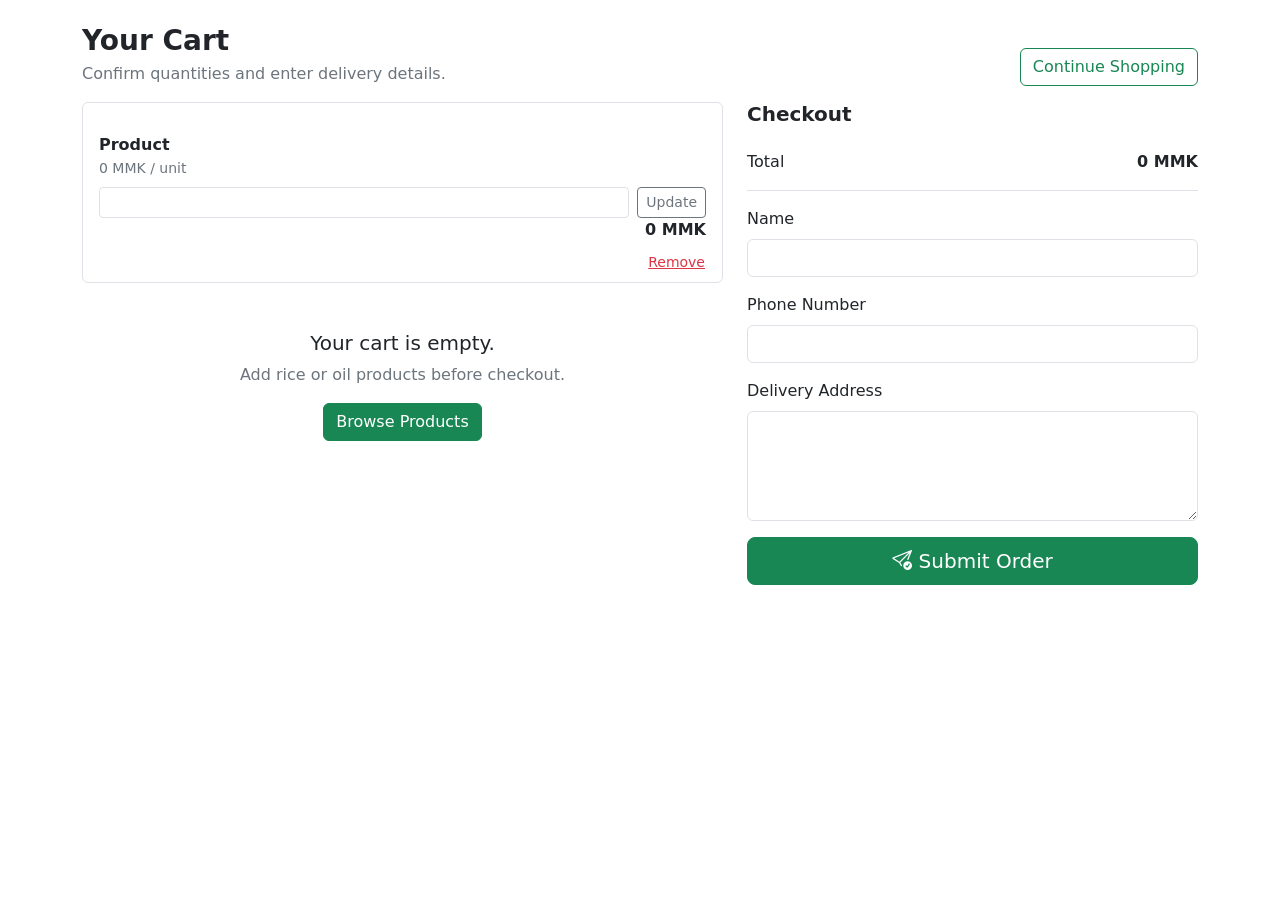
==== src/main/resources/templates/cart.html @ f7b8d117 "dev: all feat" ====
<!doctype html>
<html lang="en" xmlns:th="http://www.thymeleaf.org">
<head>
    <meta charset="UTF-8">
    <meta name="viewport" content="width=device-width, initial-scale=1">
    <title>Your Cart</title>
    <link href="https://cdn.jsdelivr.net/npm/bootstrap@5.3.3/dist/css/bootstrap.min.css" rel="stylesheet">
    <link href="https://cdn.jsdelivr.net/npm/bootstrap-icons@1.11.3/font/bootstrap-icons.min.css" rel="stylesheet">
    <link rel="stylesheet" th:href="@{/css/app.css}">
</head>
<body>
<div th:replace="~{fragments/layout :: navbar}"></div>
<div th:replace="~{fragments/layout :: alerts}"></div>

<main class="container py-4">
    <div class="d-flex flex-column flex-md-row justify-content-between gap-2 align-items-md-end mb-3">
        <div>
            <h1 class="h3 fw-bold mb-1">Your Cart</h1>
            <p class="text-secondary mb-0">Confirm quantities and enter delivery details.</p>
        </div>
        <a th:href="@{/}" class="btn btn-outline-success">Continue Shopping</a>
    </div>

    <div class="row g-4">
        <div class="col-lg-7">
            <div class="list-group" th:if="${!cart.empty}">
                <div class="list-group-item cart-row" th:each="item : ${cart.items}">
                    <img th:src="@{${item.imageUrl}}" th:alt="${item.name}" class="cart-thumb">
                    <div class="flex-grow-1">
                        <h2 class="h6 fw-bold mb-1" th:text="${item.name}">Product</h2>
                        <p class="small text-secondary mb-2">
                            <span th:text="${#numbers.formatDecimal(item.unitPrice, 0, 'COMMA', 0, 'POINT')}">0</span> MMK /
                            <span th:text="${item.unitLabel}">unit</span>
                        </p>
                        <form th:action="@{/cart/update}" method="post" class="d-flex gap-2">
                            <input type="hidden" th:name="${_csrf.parameterName}" th:value="${_csrf.token}">
                            <input type="hidden" name="productId" th:value="${item.productId}">
                            <input class="form-control form-control-sm qty-input" name="quantity" type="number" min="0" th:value="${item.quantity}">
                            <button class="btn btn-sm btn-outline-secondary" type="submit">Update</button>
                        </form>
                    </div>
                    <div class="text-end">
                        <div class="fw-bold">
                            <span th:text="${#numbers.formatDecimal(item.lineTotal, 0, 'COMMA', 0, 'POINT')}">0</span> MMK
                        </div>
                        <form th:action="@{/cart/remove}" method="post" class="mt-2">
                            <input type="hidden" th:name="${_csrf.parameterName}" th:value="${_csrf.token}">
                            <input type="hidden" name="productId" th:value="${item.productId}">
                            <button class="btn btn-sm btn-link text-danger p-0" type="submit">Remove</button>
                        </form>
                    </div>
                </div>
            </div>
            <div class="empty-state text-center py-5" th:if="${cart.empty}">
                <h2 class="h5">Your cart is empty.</h2>
                <p class="text-secondary">Add rice or oil products before checkout.</p>
                <a th:href="@{/}" class="btn btn-success">Browse Products</a>
            </div>
        </div>

        <div class="col-lg-5">
            <div class="summary-panel">
                <h2 class="h5 fw-bold">Checkout</h2>
                <div class="d-flex justify-content-between border-bottom py-3 mb-3">
                    <span>Total</span>
                    <strong><span th:text="${#numbers.formatDecimal(cart.total, 0, 'COMMA', 0, 'POINT')}">0</span> MMK</strong>
                </div>
                <form th:action="@{/checkout}" th:object="${checkoutForm}" method="post" novalidate>
                    <input type="hidden" th:name="${_csrf.parameterName}" th:value="${_csrf.token}">
                    <div class="mb-3">
                        <label class="form-label" for="customerName">Name</label>
                        <input id="customerName" class="form-control" th:field="*{customerName}" required>
                        <div class="invalid-feedback d-block" th:if="${#fields.hasErrors('customerName')}" th:errors="*{customerName}"></div>
                    </div>
                    <div class="mb-3">
                        <label class="form-label" for="phoneNumber">Phone Number</label>
                        <input id="phoneNumber" class="form-control" th:field="*{phoneNumber}" required>
                        <div class="invalid-feedback d-block" th:if="${#fields.hasErrors('phoneNumber')}" th:errors="*{phoneNumber}"></div>
                    </div>
                    <div class="mb-3">
                        <label class="form-label" for="deliveryAddress">Delivery Address</label>
                        <textarea id="deliveryAddress" class="form-control" rows="4" th:field="*{deliveryAddress}" required></textarea>
                        <div class="invalid-feedback d-block" th:if="${#fields.hasErrors('deliveryAddress')}" th:errors="*{deliveryAddress}"></div>
                    </div>
                    <button class="btn btn-success btn-lg w-100" type="submit" th:disabled="${cart.empty}">
                        <i class="bi bi-send-check" aria-hidden="true"></i>
                        Submit Order
                    </button>
                </form>
            </div>
        </div>
    </div>
</main>

<div th:replace="~{fragments/layout :: footer}"></div>
<script src="https://cdn.jsdelivr.net/npm/bootstrap@5.3.3/dist/js/bootstrap.bundle.min.js"></script>
</body>
</html>
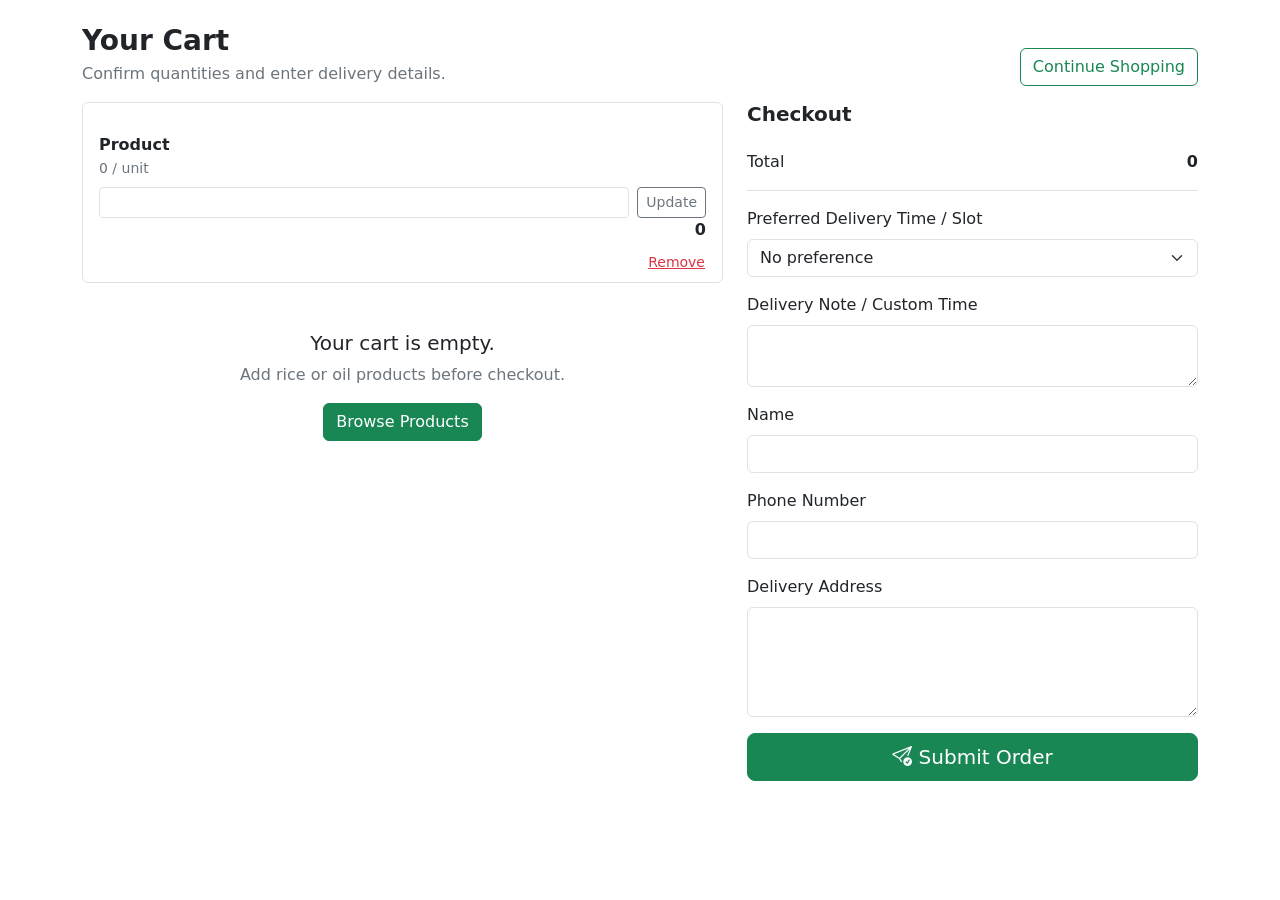
==== commit c9024d7f: "feat: all req" ====
--- a/src/main/resources/templates/cart.html
+++ b/src/main/resources/templates/cart.html
@@ -1,9 +1,9 @@
 <!doctype html>
-<html lang="en" xmlns:th="http://www.thymeleaf.org">
+<html xmlns:th="http://www.thymeleaf.org" th:lang="${#locale.language}">
 <head>
     <meta charset="UTF-8">
     <meta name="viewport" content="width=device-width, initial-scale=1">
-    <title>Your Cart</title>
+    <title th:text="#{cart.title}">Your Cart</title>
     <link href="https://cdn.jsdelivr.net/npm/bootstrap@5.3.3/dist/css/bootstrap.min.css" rel="stylesheet">
     <link href="https://cdn.jsdelivr.net/npm/bootstrap-icons@1.11.3/font/bootstrap-icons.min.css" rel="stylesheet">
     <link rel="stylesheet" th:href="@{/css/app.css}">
@@ -15,10 +15,10 @@
 <main class="container py-4">
     <div class="d-flex flex-column flex-md-row justify-content-between gap-2 align-items-md-end mb-3">
         <div>
-            <h1 class="h3 fw-bold mb-1">Your Cart</h1>
-            <p class="text-secondary mb-0">Confirm quantities and enter delivery details.</p>
+            <h1 class="h3 fw-bold mb-1" th:text="#{cart.title}">Your Cart</h1>
+            <p class="text-secondary mb-0" th:text="#{cart.subtitle}">Confirm quantities and enter delivery details.</p>
         </div>
-        <a th:href="@{/}" class="btn btn-outline-success">Continue Shopping</a>
+        <a th:href="@{/}" class="btn btn-outline-success" th:text="#{cart.continueShopping}">Continue Shopping</a>
     </div>
 
     <div class="row g-4">
@@ -29,7 +29,7 @@
                     <div class="flex-grow-1">
                         <h2 class="h6 fw-bold mb-1" th:text="${item.name}">Product</h2>
                         <p class="small text-secondary mb-2">
-                            <span th:text="${#numbers.formatDecimal(item.unitPrice, 0, 'COMMA', 0, 'POINT')}">0</span> MMK /
+                                                    <span class="price" th:text="${@currency.format(item.unitPrice, #locale)}">0</span> / 
                             <span th:text="${item.unitLabel}">unit</span>
                         </p>
                         <form th:action="@{/cart/update}" method="post" class="d-flex gap-2">
@@ -41,7 +41,7 @@
                     </div>
                     <div class="text-end">
                         <div class="fw-bold">
-                            <span th:text="${#numbers.formatDecimal(item.lineTotal, 0, 'COMMA', 0, 'POINT')}">0</span> MMK
+                                                    <span class="price" th:text="${@currency.format(item.lineTotal, #locale)}">0</span>
                         </div>
                         <form th:action="@{/cart/remove}" method="post" class="mt-2">
                             <input type="hidden" th:name="${_csrf.parameterName}" th:value="${_csrf.token}">
@@ -52,39 +52,53 @@
                 </div>
             </div>
             <div class="empty-state text-center py-5" th:if="${cart.empty}">
-                <h2 class="h5">Your cart is empty.</h2>
-                <p class="text-secondary">Add rice or oil products before checkout.</p>
-                <a th:href="@{/}" class="btn btn-success">Browse Products</a>
+                <h2 class="h5" th:text="#{cart.emptyTitle}">Your cart is empty.</h2>
+                                <p class="text-secondary" th:text="#{cart.emptySubtitle}">Add rice or oil products before checkout.</p>
+                                <a th:href="@{/}" class="btn btn-success" th:text="#{cart.browseProducts}">Browse Products</a>
             </div>
         </div>
 
         <div class="col-lg-5">
             <div class="summary-panel">
-                <h2 class="h5 fw-bold">Checkout</h2>
+                <h2 class="h5 fw-bold" th:text="#{checkout.title}">Checkout</h2>
                 <div class="d-flex justify-content-between border-bottom py-3 mb-3">
                     <span>Total</span>
-                    <strong><span th:text="${#numbers.formatDecimal(cart.total, 0, 'COMMA', 0, 'POINT')}">0</span> MMK</strong>
+                    <strong><span class="price" th:text="${@currency.format(cart.total, #locale)}">0</span></strong>
                 </div>
                 <form th:action="@{/checkout}" th:object="${checkoutForm}" method="post" novalidate>
                     <input type="hidden" th:name="${_csrf.parameterName}" th:value="${_csrf.token}">
                     <div class="mb-3">
-                        <label class="form-label" for="customerName">Name</label>
+                        <label class="form-label" for="preferredDeliverySlot" th:text="#{checkout.preferredDeliverySlot}">Preferred Delivery Time / Slot</label>
+                        <select id="preferredDeliverySlot" class="form-select" th:field="*{preferredDeliverySlot}">
+                                                    <option value="" th:text="#{checkout.noPreference}">No preference</option>
+                                                    <option value="Morning (8:00 AM - 12:00 PM)" th:text="#{checkout.slot.morning}">Morning (8:00 AM - 12:00 PM)</option>
+                                                    <option value="Afternoon (1:00 PM - 5:00 PM)" th:text="#{checkout.slot.afternoon}">Afternoon (1:00 PM - 5:00 PM)</option>
+                                                    <option value="Evening (5:00 PM - 8:00 PM)" th:text="#{checkout.slot.evening}">Evening (5:00 PM - 8:00 PM)</option>
+                                                    <option value="Custom" th:text="#{checkout.slot.custom}">Custom (see note)</option>
+                        </select>
+                    </div>
+                    <div class="mb-3">
+                        <label class="form-label" for="deliveryNote" th:text="#{checkout.deliveryNote}">Delivery Note / Custom Time</label>
+                                                <textarea id="deliveryNote" class="form-control" th:field="*{deliveryNote}" th:placeholder="#{checkout.deliveryNote.placeholder}" rows="2"></textarea>
+                    </div>
+                    <div class="mb-3">
+                        <label class="form-label" for="customerName" th:text="#{checkout.customerName}">Name</label>
                         <input id="customerName" class="form-control" th:field="*{customerName}" required>
                         <div class="invalid-feedback d-block" th:if="${#fields.hasErrors('customerName')}" th:errors="*{customerName}"></div>
                     </div>
                     <div class="mb-3">
-                        <label class="form-label" for="phoneNumber">Phone Number</label>
+                        <label class="form-label" for="phoneNumber" th:text="#{checkout.phoneNumber}">Phone Number</label>
                         <input id="phoneNumber" class="form-control" th:field="*{phoneNumber}" required>
                         <div class="invalid-feedback d-block" th:if="${#fields.hasErrors('phoneNumber')}" th:errors="*{phoneNumber}"></div>
                     </div>
                     <div class="mb-3">
-                        <label class="form-label" for="deliveryAddress">Delivery Address</label>
+                        <label class="form-label" for="deliveryAddress" th:text="#{checkout.deliveryAddress}">Delivery Address</label>
                         <textarea id="deliveryAddress" class="form-control" rows="4" th:field="*{deliveryAddress}" required></textarea>
                         <div class="invalid-feedback d-block" th:if="${#fields.hasErrors('deliveryAddress')}" th:errors="*{deliveryAddress}"></div>
                     </div>
                     <button class="btn btn-success btn-lg w-100" type="submit" th:disabled="${cart.empty}">
                         <i class="bi bi-send-check" aria-hidden="true"></i>
-                        Submit Order
+                                            <span th:text="#{checkout.submitOrder}">Submit Order</span>
                     </button>
                 </form>
             </div>
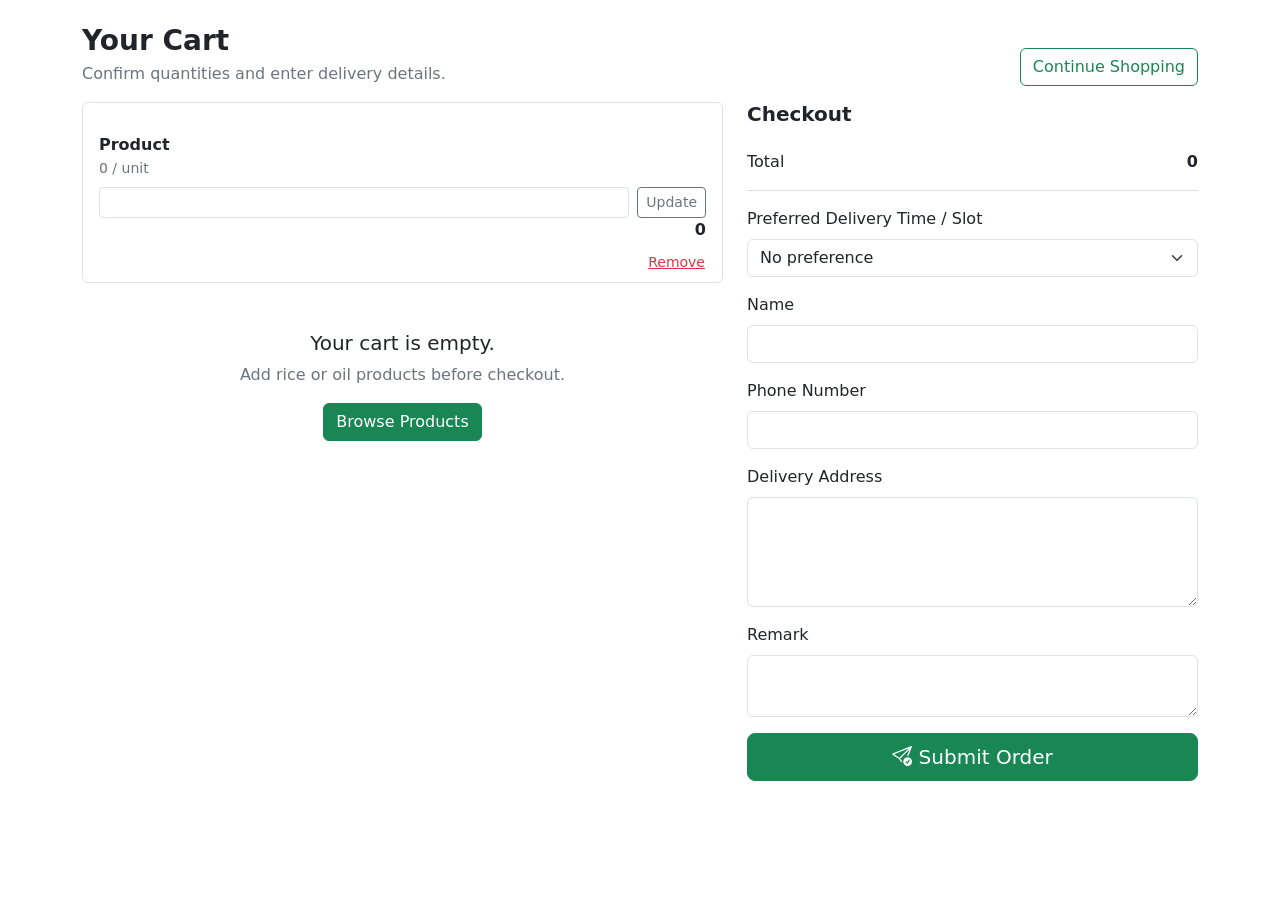
==== commit 52d5f563: "feat: need req" ====
--- a/src/main/resources/templates/cart.html
+++ b/src/main/resources/templates/cart.html
@@ -77,10 +77,7 @@
                                                     <option value="Custom" th:text="#{checkout.slot.custom}">Custom (see note)</option>
                         </select>
                     </div>
-                    <div class="mb-3">
-                        <label class="form-label" for="deliveryNote" th:text="#{checkout.deliveryNote}">Delivery Note / Custom Time</label>
-                                                <textarea id="deliveryNote" class="form-control" th:field="*{deliveryNote}" th:placeholder="#{checkout.deliveryNote.placeholder}" rows="2"></textarea>
-                    </div>
+                   
                     <div class="mb-3">
                         <label class="form-label" for="customerName" th:text="#{checkout.customerName}">Name</label>
                         <input id="customerName" class="form-control" th:field="*{customerName}" required>
@@ -96,6 +93,10 @@
                         <textarea id="deliveryAddress" class="form-control" rows="4" th:field="*{deliveryAddress}" required></textarea>
                         <div class="invalid-feedback d-block" th:if="${#fields.hasErrors('deliveryAddress')}" th:errors="*{deliveryAddress}"></div>
                     </div>
+                     <div class="mb-3">
+                        <label class="form-label" for="deliveryNote" th:text="#{checkout.deliveryNote}">Remark</label>
+                                                <textarea id="deliveryNote" class="form-control" th:field="*{deliveryNote}" th:placeholder="#{checkout.deliveryNote.placeholder}" rows="2"></textarea>
+                    </div>
                     <button class="btn btn-success btn-lg w-100" type="submit" th:disabled="${cart.empty}">
                         <i class="bi bi-send-check" aria-hidden="true"></i>
                                             <span th:text="#{checkout.submitOrder}">Submit Order</span>
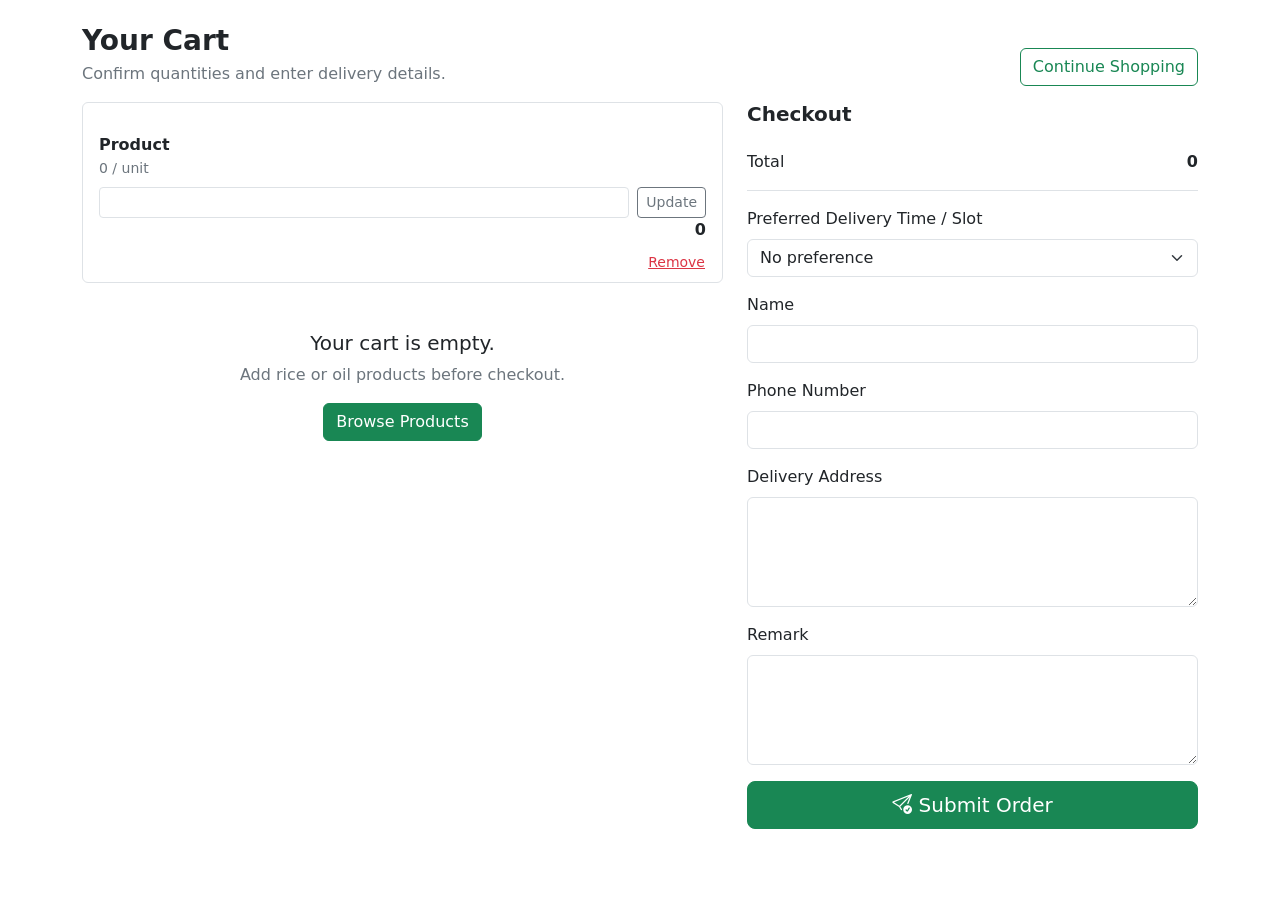
==== commit cdf0f8f5: "fix: Add To Cart Msg" ====
--- a/src/main/resources/templates/cart.html
+++ b/src/main/resources/templates/cart.html
@@ -1,5 +1,6 @@
 <!doctype html>
 <html xmlns:th="http://www.thymeleaf.org" th:lang="${#locale.language}">
+
 <head>
     <meta charset="UTF-8">
     <meta name="viewport" content="width=device-width, initial-scale=1">
@@ -8,106 +9,123 @@
     <link href="https://cdn.jsdelivr.net/npm/bootstrap-icons@1.11.3/font/bootstrap-icons.min.css" rel="stylesheet">
     <link rel="stylesheet" th:href="@{/css/app.css}">
 </head>
+
 <body>
-<div th:replace="~{fragments/layout :: navbar}"></div>
-<div th:replace="~{fragments/layout :: alerts}"></div>
+    <div th:replace="~{fragments/layout :: navbar}"></div>
+    <div th:replace="~{fragments/layout :: alerts}"></div>
 
-<main class="container py-4">
-    <div class="d-flex flex-column flex-md-row justify-content-between gap-2 align-items-md-end mb-3">
-        <div>
-            <h1 class="h3 fw-bold mb-1" th:text="#{cart.title}">Your Cart</h1>
-            <p class="text-secondary mb-0" th:text="#{cart.subtitle}">Confirm quantities and enter delivery details.</p>
+    <main class="container py-4">
+        <div class="d-flex flex-column flex-md-row justify-content-between gap-2 align-items-md-end mb-3">
+            <div>
+                <h1 class="h3 fw-bold mb-1" th:text="#{cart.title}">Your Cart</h1>
+                <p class="text-secondary mb-0" th:text="#{cart.subtitle}">Confirm quantities and enter delivery details.
+                </p>
+            </div>
+            <a th:href="@{/}" class="btn btn-outline-success" th:text="#{cart.continueShopping}">Continue Shopping</a>
         </div>
-        <a th:href="@{/}" class="btn btn-outline-success" th:text="#{cart.continueShopping}">Continue Shopping</a>
-    </div>
 
-    <div class="row g-4">
-        <div class="col-lg-7">
-            <div class="list-group" th:if="${!cart.empty}">
-                <div class="list-group-item cart-row" th:each="item : ${cart.items}">
-                    <img th:src="@{${item.imageUrl}}" th:alt="${item.name}" class="cart-thumb">
-                    <div class="flex-grow-1">
-                        <h2 class="h6 fw-bold mb-1" th:text="${item.name}">Product</h2>
-                        <p class="small text-secondary mb-2">
-                                                    <span class="price" th:text="${@currency.format(item.unitPrice, #locale)}">0</span> / 
-                            <span th:text="${item.unitLabel}">unit</span>
-                        </p>
-                        <form th:action="@{/cart/update}" method="post" class="d-flex gap-2">
-                            <input type="hidden" th:name="${_csrf.parameterName}" th:value="${_csrf.token}">
-                            <input type="hidden" name="productId" th:value="${item.productId}">
-                            <input class="form-control form-control-sm qty-input" name="quantity" type="number" min="0" th:value="${item.quantity}">
-                            <button class="btn btn-sm btn-outline-secondary" type="submit">Update</button>
-                        </form>
-                    </div>
-                    <div class="text-end">
-                        <div class="fw-bold">
-                                                    <span class="price" th:text="${@currency.format(item.lineTotal, #locale)}">0</span>
+        <div class="row g-4">
+            <div class="col-lg-7">
+                <div class="list-group" th:if="${!cart.empty}">
+                    <div class="list-group-item cart-row" th:each="item : ${cart.items}">
+                        <img th:src="@{${item.imageUrl}}" th:alt="${item.name}" class="cart-thumb">
+                        <div class="flex-grow-1">
+                            <h2 class="h6 fw-bold mb-1" th:text="${item.name}">Product</h2>
+                            <p class="small text-secondary mb-2">
+                                <span class="price" th:text="${@currency.format(item.unitPrice, #locale)}">0</span> /
+                                <span th:text="${item.unitLabel}">unit</span>
+                            </p>
+                            <form th:action="@{/cart/update}" method="post" class="d-flex gap-2">
+                                <input type="hidden" th:name="${_csrf.parameterName}" th:value="${_csrf.token}">
+                                <input type="hidden" name="productId" th:value="${item.productId}">
+                                <input class="form-control form-control-sm qty-input" name="quantity" type="number"
+                                    min="0" th:value="${item.quantity}">
+                                <button class="btn btn-sm btn-outline-secondary" type="submit">Update</button>
+                            </form>
                         </div>
-                        <form th:action="@{/cart/remove}" method="post" class="mt-2">
-                            <input type="hidden" th:name="${_csrf.parameterName}" th:value="${_csrf.token}">
-                            <input type="hidden" name="productId" th:value="${item.productId}">
-                            <button class="btn btn-sm btn-link text-danger p-0" type="submit">Remove</button>
-                        </form>
+                        <div class="text-end">
+                            <div class="fw-bold">
+                                <span class="price" th:text="${@currency.format(item.lineTotal, #locale)}">0</span>
+                            </div>
+                            <form th:action="@{/cart/remove}" method="post" class="mt-2">
+                                <input type="hidden" th:name="${_csrf.parameterName}" th:value="${_csrf.token}">
+                                <input type="hidden" name="productId" th:value="${item.productId}">
+                                <button class="btn btn-sm btn-link text-danger p-0" type="submit">Remove</button>
+                            </form>
+                        </div>
                     </div>
                 </div>
+                <div class="empty-state text-center py-5" th:if="${cart.empty}">
+                    <h2 class="h5" th:text="#{cart.emptyTitle}">Your cart is empty.</h2>
+                    <p class="text-secondary" th:text="#{cart.emptySubtitle}">Add rice or oil products before checkout.
+                    </p>
+                    <a th:href="@{/}" class="btn btn-success" th:text="#{cart.browseProducts}">Browse Products</a>
+                </div>
             </div>
-            <div class="empty-state text-center py-5" th:if="${cart.empty}">
-                <h2 class="h5" th:text="#{cart.emptyTitle}">Your cart is empty.</h2>
-                                <p class="text-secondary" th:text="#{cart.emptySubtitle}">Add rice or oil products before checkout.</p>
-                                <a th:href="@{/}" class="btn btn-success" th:text="#{cart.browseProducts}">Browse Products</a>
+
+            <div class="col-lg-5">
+                <div class="summary-panel">
+                    <h2 class="h5 fw-bold" th:text="#{checkout.title}">Checkout</h2>
+                    <div class="d-flex justify-content-between border-bottom py-3 mb-3">
+                        <span>Total</span>
+                        <strong><span class="price" th:text="${@currency.format(cart.total, #locale)}">0</span></strong>
+                    </div>
+                    <form th:action="@{/checkout}" th:object="${checkoutForm}" method="post" novalidate>
+                        <input type="hidden" th:name="${_csrf.parameterName}" th:value="${_csrf.token}">
+                        <div class="mb-3">
+                            <label class="form-label" for="preferredDeliverySlot"
+                                th:text="#{checkout.preferredDeliverySlot}">Preferred Delivery Time / Slot</label>
+                            <select id="preferredDeliverySlot" class="form-select" th:field="*{preferredDeliverySlot}">
+                                <option value="" th:text="#{checkout.noPreference}">No preference</option>
+                                <option value="Morning (8:00 AM - 12:00 PM)" th:text="#{checkout.slot.morning}">Morning
+                                    (8:00 AM - 12:00 PM)</option>
+                                <option value="Afternoon (1:00 PM - 5:00 PM)" th:text="#{checkout.slot.afternoon}">
+                                    Afternoon (1:00 PM - 5:00 PM)</option>
+                                <option value="Evening (5:00 PM - 8:00 PM)" th:text="#{checkout.slot.evening}">Evening
+                                    (5:00 PM - 8:00 PM)</option>
+                                <option value="Custom" th:text="#{checkout.slot.custom}">Custom (see note)</option>
+                            </select>
+                        </div>
+
+                        <div class="mb-3">
+                            <label class="form-label" for="customerName" th:text="#{checkout.customerName}">Name</label>
+                            <input id="customerName" class="form-control" th:field="*{customerName}" required>
+                            <div class="invalid-feedback d-block" th:if="${#fields.hasErrors('customerName')}"
+                                th:errors="*{customerName}"></div>
+                        </div>
+                        <div class="mb-3">
+                            <label class="form-label" for="phoneNumber" th:text="#{checkout.phoneNumber}">Phone
+                                Number</label>
+                            <input id="phoneNumber" class="form-control" th:field="*{phoneNumber}" required>
+                            <div class="invalid-feedback d-block" th:if="${#fields.hasErrors('phoneNumber')}"
+                                th:errors="*{phoneNumber}"></div>
+                        </div>
+                        <div class="mb-3">
+                            <label class="form-label" for="deliveryAddress"
+                                th:text="#{checkout.deliveryAddress}">Delivery Address</label>
+                            <textarea id="deliveryAddress" class="form-control" rows="4" th:field="*{deliveryAddress}"
+                                required></textarea>
+                            <div class="invalid-feedback d-block" th:if="${#fields.hasErrors('deliveryAddress')}"
+                                th:errors="*{deliveryAddress}"></div>
+                        </div>
+                        <div class="mb-3">
+                            <label class="form-label" for="deliveryNote"
+                                th:text="#{checkout.deliveryNote}">Remark</label>
+                            <textarea id="deliveryNote" class="form-control" th:field="*{deliveryNote}"
+                                th:placeholder="#{checkout.deliveryNote.placeholder}" rows="4"></textarea>
+                        </div>
+                        <button class="btn btn-success btn-lg w-100" type="submit" th:disabled="${cart.empty}">
+                            <i class="bi bi-send-check" aria-hidden="true"></i>
+                            <span th:text="#{checkout.submitOrder}">Submit Order</span>
+                        </button>
+                    </form>
+                </div>
             </div>
         </div>
+    </main>
 
-        <div class="col-lg-5">
-            <div class="summary-panel">
-                <h2 class="h5 fw-bold" th:text="#{checkout.title}">Checkout</h2>
-                <div class="d-flex justify-content-between border-bottom py-3 mb-3">
-                    <span>Total</span>
-                    <strong><span class="price" th:text="${@currency.format(cart.total, #locale)}">0</span></strong>
-                </div>
-                <form th:action="@{/checkout}" th:object="${checkoutForm}" method="post" novalidate>
-                    <input type="hidden" th:name="${_csrf.parameterName}" th:value="${_csrf.token}">
-                    <div class="mb-3">
-                        <label class="form-label" for="preferredDeliverySlot" th:text="#{checkout.preferredDeliverySlot}">Preferred Delivery Time / Slot</label>
-                        <select id="preferredDeliverySlot" class="form-select" th:field="*{preferredDeliverySlot}">
-                                                    <option value="" th:text="#{checkout.noPreference}">No preference</option>
-                                                    <option value="Morning (8:00 AM - 12:00 PM)" th:text="#{checkout.slot.morning}">Morning (8:00 AM - 12:00 PM)</option>
-                                                    <option value="Afternoon (1:00 PM - 5:00 PM)" th:text="#{checkout.slot.afternoon}">Afternoon (1:00 PM - 5:00 PM)</option>
-                                                    <option value="Evening (5:00 PM - 8:00 PM)" th:text="#{checkout.slot.evening}">Evening (5:00 PM - 8:00 PM)</option>
-                                                    <option value="Custom" th:text="#{checkout.slot.custom}">Custom (see note)</option>
-                        </select>
-                    </div>
-                   
-                    <div class="mb-3">
-                        <label class="form-label" for="customerName" th:text="#{checkout.customerName}">Name</label>
-                        <input id="customerName" class="form-control" th:field="*{customerName}" required>
-                        <div class="invalid-feedback d-block" th:if="${#fields.hasErrors('customerName')}" th:errors="*{customerName}"></div>
-                    </div>
-                    <div class="mb-3">
-                        <label class="form-label" for="phoneNumber" th:text="#{checkout.phoneNumber}">Phone Number</label>
-                        <input id="phoneNumber" class="form-control" th:field="*{phoneNumber}" required>
-                        <div class="invalid-feedback d-block" th:if="${#fields.hasErrors('phoneNumber')}" th:errors="*{phoneNumber}"></div>
-                    </div>
-                    <div class="mb-3">
-                        <label class="form-label" for="deliveryAddress" th:text="#{checkout.deliveryAddress}">Delivery Address</label>
-                        <textarea id="deliveryAddress" class="form-control" rows="4" th:field="*{deliveryAddress}" required></textarea>
-                        <div class="invalid-feedback d-block" th:if="${#fields.hasErrors('deliveryAddress')}" th:errors="*{deliveryAddress}"></div>
-                    </div>
-                     <div class="mb-3">
-                        <label class="form-label" for="deliveryNote" th:text="#{checkout.deliveryNote}">Remark</label>
-                                                <textarea id="deliveryNote" class="form-control" th:field="*{deliveryNote}" th:placeholder="#{checkout.deliveryNote.placeholder}" rows="2"></textarea>
-                    </div>
-                    <button class="btn btn-success btn-lg w-100" type="submit" th:disabled="${cart.empty}">
-                        <i class="bi bi-send-check" aria-hidden="true"></i>
-                                            <span th:text="#{checkout.submitOrder}">Submit Order</span>
-                    </button>
-                </form>
-            </div>
-        </div>
-    </div>
-</main>
+    <div th:replace="~{fragments/layout :: footer}"></div>
+    <script src="https://cdn.jsdelivr.net/npm/bootstrap@5.3.3/dist/js/bootstrap.bundle.min.js"></script>
+</body>
 
-<div th:replace="~{fragments/layout :: footer}"></div>
-<script src="https://cdn.jsdelivr.net/npm/bootstrap@5.3.3/dist/js/bootstrap.bundle.min.js"></script>
-</body>
-</html>
+</html>
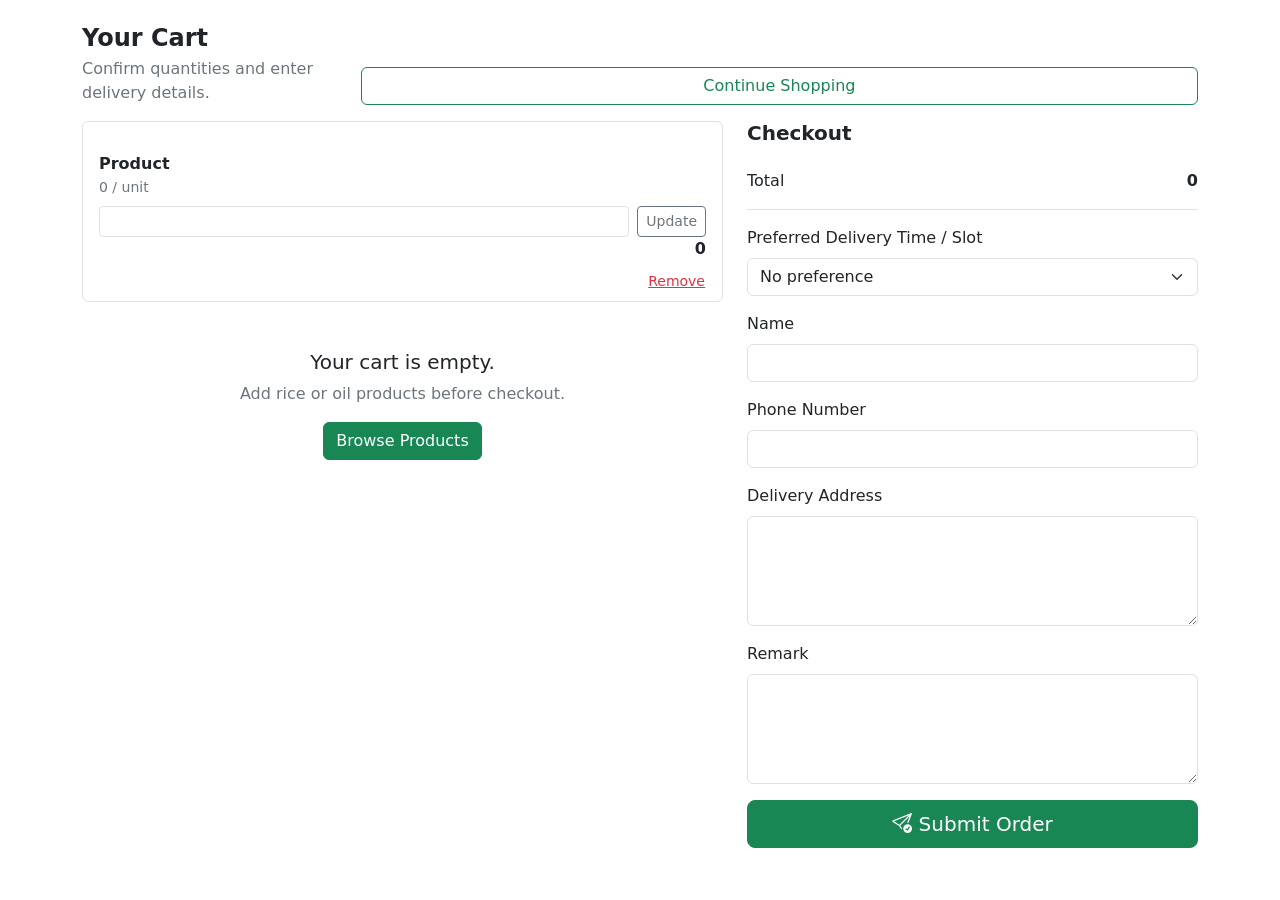
==== commit 4b6cf1c5: "fix: UI mobile view" ====
--- a/src/main/resources/templates/cart.html
+++ b/src/main/resources/templates/cart.html
@@ -14,14 +14,14 @@
     <div th:replace="~{fragments/layout :: navbar}"></div>
     <div th:replace="~{fragments/layout :: alerts}"></div>
 
-    <main class="container py-4">
+    <main class="container py-3 py-md-4">
         <div class="d-flex flex-column flex-md-row justify-content-between gap-2 align-items-md-end mb-3">
             <div>
-                <h1 class="h3 fw-bold mb-1" th:text="#{cart.title}">Your Cart</h1>
+                <h1 class="h4 h3-md fw-bold mb-1" th:text="#{cart.title}">Your Cart</h1>
                 <p class="text-secondary mb-0" th:text="#{cart.subtitle}">Confirm quantities and enter delivery details.
                 </p>
             </div>
-            <a th:href="@{/}" class="btn btn-outline-success" th:text="#{cart.continueShopping}">Continue Shopping</a>
+            <a th:href="@{/}" class="btn btn-outline-success w-100 w-md-auto" th:text="#{cart.continueShopping}">Continue Shopping</a>
         </div>
 
         <div class="row g-4">
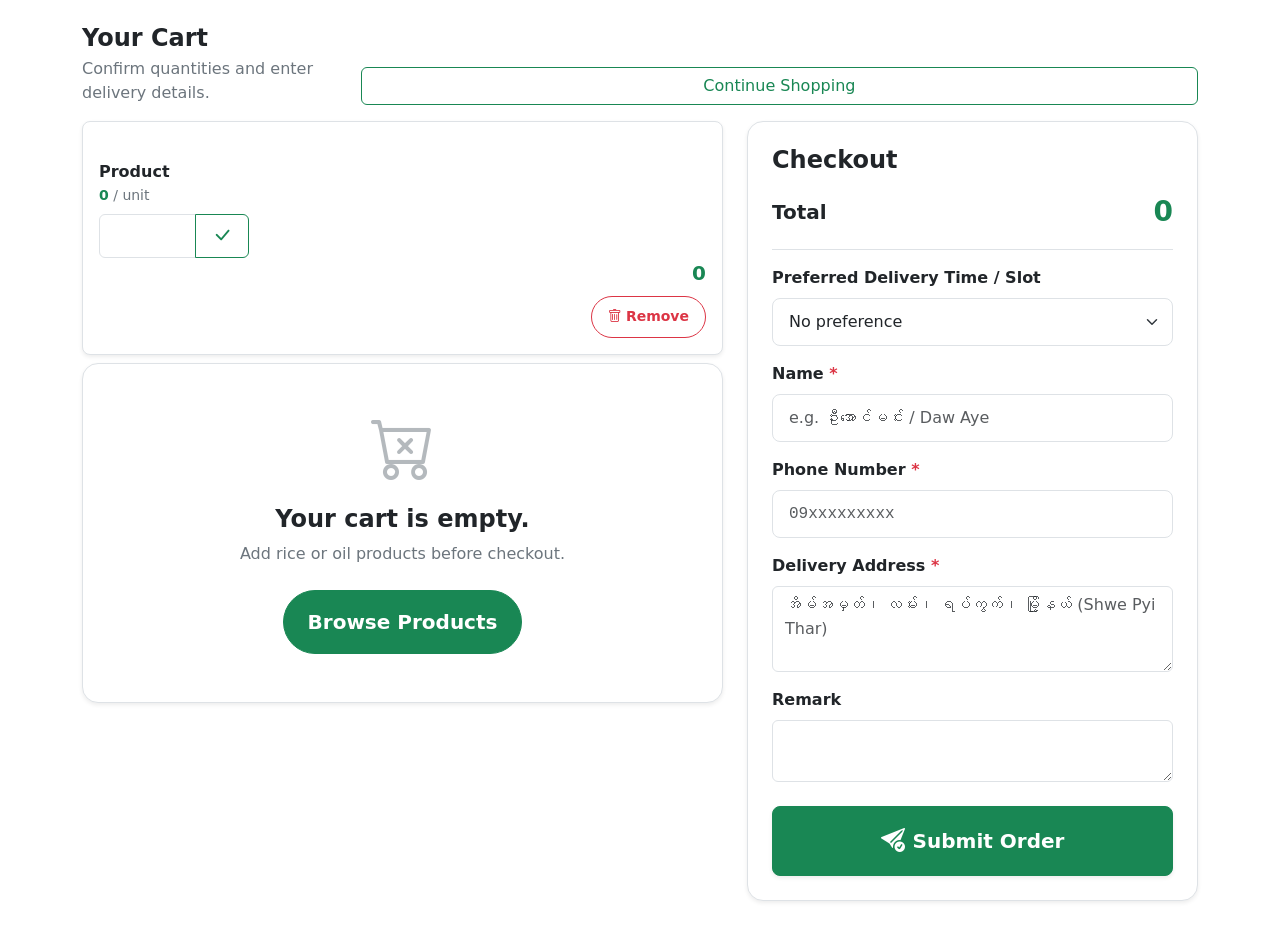
==== commit 48b7521a: "feat: Viber and All Rounders" ====
--- a/src/main/resources/templates/cart.html
+++ b/src/main/resources/templates/cart.html
@@ -27,55 +27,64 @@
         <div class="row g-4">
             <div class="col-lg-7">
                 <div class="list-group" th:if="${!cart.empty}">
-                    <div class="list-group-item cart-row" th:each="item : ${cart.items}">
-                        <img th:src="@{${item.imageUrl}}" th:alt="${item.name}" class="cart-thumb">
+                    <div class="list-group-item cart-row p-3 mb-2 rounded-3 border shadow-sm bg-white" th:each="item : ${cart.items}">
+                        <img th:src="@{${item.imageUrl}}" th:alt="${item.name}" class="cart-thumb rounded-3">
                         <div class="flex-grow-1">
-                            <h2 class="h6 fw-bold mb-1" th:text="${item.name}">Product</h2>
+                            <h2 class="h6 fw-bold mb-1 text-dark" th:text="${item.name}">Product</h2>
                             <p class="small text-secondary mb-2">
-                                <span class="price" th:text="${@currency.format(item.unitPrice, #locale)}">0</span> /
+                                <span class="fw-bold text-success" th:text="${@currency.format(item.unitPrice, #locale)}">0</span> /
                                 <span th:text="${item.unitLabel}">unit</span>
                             </p>
-                            <form th:action="@{/cart/update}" method="post" class="d-flex gap-2">
+                            <form th:action="@{/cart/update}" method="post" class="d-flex align-items-center gap-2 mt-1">
                                 <input type="hidden" th:name="${_csrf.parameterName}" th:value="${_csrf.token}">
                                 <input type="hidden" name="productId" th:value="${item.productId}">
-                                <input class="form-control form-control-sm qty-input" name="quantity" type="number"
-                                    min="0" th:value="${item.quantity}">
-                                <button class="btn btn-sm btn-outline-secondary" type="submit">Update</button>
+                                <div class="input-group" style="max-width: 150px;">
+                                    <input class="form-control text-center fw-bold fs-6" name="quantity" type="number"
+                                           min="1" th:value="${item.quantity}" style="height: 44px;">
+                                    <button class="btn btn-outline-success fw-bold px-3" type="submit" style="height: 44px;" title="Update">
+                                        <i class="bi bi-check-lg fs-5"></i>
+                                    </button>
+                                </div>
                             </form>
                         </div>
-                        <div class="text-end">
-                            <div class="fw-bold">
-                                <span class="price" th:text="${@currency.format(item.lineTotal, #locale)}">0</span>
+                        <div class="text-end d-flex flex-column align-items-end justify-content-between">
+                            <div class="fw-bold fs-5 text-success">
+                                <span th:text="${@currency.format(item.lineTotal, #locale)}">0</span>
                             </div>
                             <form th:action="@{/cart/remove}" method="post" class="mt-2">
                                 <input type="hidden" th:name="${_csrf.parameterName}" th:value="${_csrf.token}">
                                 <input type="hidden" name="productId" th:value="${item.productId}">
-                                <button class="btn btn-sm btn-link text-danger p-0" type="submit">Remove</button>
+                                <button class="btn btn-outline-danger btn-sm px-3 py-2 fw-semibold d-inline-flex align-items-center gap-1 rounded-pill"
+                                        type="submit" style="min-height: 42px;">
+                                    <i class="bi bi-trash"></i>
+                                    <span>Remove</span>
+                                </button>
                             </form>
                         </div>
                     </div>
                 </div>
-                <div class="empty-state text-center py-5" th:if="${cart.empty}">
-                    <h2 class="h5" th:text="#{cart.emptyTitle}">Your cart is empty.</h2>
-                    <p class="text-secondary" th:text="#{cart.emptySubtitle}">Add rice or oil products before checkout.
-                    </p>
-                    <a th:href="@{/}" class="btn btn-success" th:text="#{cart.browseProducts}">Browse Products</a>
+                <div class="empty-state text-center py-5 shadow-sm rounded-4 border bg-white" th:if="${cart.empty}">
+                    <i class="bi bi-cart-x display-3 text-secondary d-block mb-3 opacity-50"></i>
+                    <h2 class="h4 fw-bold text-dark" th:text="#{cart.emptyTitle}">Your cart is empty.</h2>
+                    <p class="text-secondary fs-6 mb-4" th:text="#{cart.emptySubtitle}">Add rice or oil products before checkout.</p>
+                    <a th:href="@{/}" class="btn btn-success btn-lg px-4 py-3 fw-bold rounded-pill" style="min-height: 48px;" th:text="#{cart.browseProducts}">Browse Products</a>
                 </div>
             </div>
 
             <div class="col-lg-5">
-                <div class="summary-panel">
-                    <h2 class="h5 fw-bold" th:text="#{checkout.title}">Checkout</h2>
-                    <div class="d-flex justify-content-between border-bottom py-3 mb-3">
-                        <span>Total</span>
-                        <strong><span class="price" th:text="${@currency.format(cart.total, #locale)}">0</span></strong>
+                <div class="summary-panel shadow-sm border rounded-4 p-4 bg-white">
+                    <h2 class="h4 fw-bold text-dark mb-3" th:text="#{checkout.title}">Checkout</h2>
+                    <div class="d-flex justify-content-between align-items-center border-bottom pb-3 mb-3">
+                        <span class="fs-5 fw-bold text-dark">Total</span>
+                        <strong class="fs-3 fw-bold text-success" th:text="${@currency.format(cart.total, #locale)}">0</strong>
                     </div>
                     <form th:action="@{/checkout}" th:object="${checkoutForm}" method="post" novalidate>
                         <input type="hidden" th:name="${_csrf.parameterName}" th:value="${_csrf.token}">
+
                         <div class="mb-3">
-                            <label class="form-label" for="preferredDeliverySlot"
+                            <label class="form-label fw-bold text-dark fs-6" for="preferredDeliverySlot"
                                 th:text="#{checkout.preferredDeliverySlot}">Preferred Delivery Time / Slot</label>
-                            <select id="preferredDeliverySlot" class="form-select" th:field="*{preferredDeliverySlot}">
+                            <select id="preferredDeliverySlot" class="form-select form-select-lg fs-6" th:field="*{preferredDeliverySlot}" style="min-height: 48px;">
                                 <option value="" th:text="#{checkout.noPreference}">No preference</option>
                                 <option value="Morning (8:00 AM - 12:00 PM)" th:text="#{checkout.slot.morning}">Morning
                                     (8:00 AM - 12:00 PM)</option>
@@ -88,34 +97,48 @@
                         </div>
 
                         <div class="mb-3">
-                            <label class="form-label" for="customerName" th:text="#{checkout.customerName}">Name</label>
-                            <input id="customerName" class="form-control" th:field="*{customerName}" required>
-                            <div class="invalid-feedback d-block" th:if="${#fields.hasErrors('customerName')}"
+                            <label class="form-label fw-bold text-dark fs-6" for="customerName">
+                                <span th:text="#{checkout.customerName}">Name</span>
+                                <span class="text-danger">*</span>
+                            </label>
+                            <input id="customerName" class="form-control form-control-lg fs-6" th:field="*{customerName}" required placeholder="e.g. ဦးအောင်မင်း / Daw Aye" style="min-height: 48px;">
+                            <div class="invalid-feedback d-block fw-bold" th:if="${#fields.hasErrors('customerName')}"
                                 th:errors="*{customerName}"></div>
                         </div>
+
                         <div class="mb-3">
-                            <label class="form-label" for="phoneNumber" th:text="#{checkout.phoneNumber}">Phone
-                                Number</label>
-                            <input id="phoneNumber" class="form-control" th:field="*{phoneNumber}" required>
-                            <div class="invalid-feedback d-block" th:if="${#fields.hasErrors('phoneNumber')}"
+                            <label class="form-label fw-bold text-dark fs-6" for="phoneNumber">
+                                <span th:text="#{checkout.phoneNumber}">Phone Number</span>
+                                <span class="text-danger">*</span>
+                            </label>
+                            <input id="phoneNumber" class="form-control form-control-lg fs-6 font-monospace" type="tel" th:field="*{phoneNumber}" required placeholder="09xxxxxxxxx" autocomplete="tel" inputmode="tel" style="min-height: 48px;">
+                            <div class="invalid-feedback d-block fw-bold" th:if="${#fields.hasErrors('phoneNumber')}"
                                 th:errors="*{phoneNumber}"></div>
                         </div>
+
                         <div class="mb-3">
-                            <label class="form-label" for="deliveryAddress"
-                                th:text="#{checkout.deliveryAddress}">Delivery Address</label>
-                            <textarea id="deliveryAddress" class="form-control" rows="4" th:field="*{deliveryAddress}"
-                                required></textarea>
-                            <div class="invalid-feedback d-block" th:if="${#fields.hasErrors('deliveryAddress')}"
+                            <label class="form-label fw-bold text-dark fs-6" for="deliveryAddress">
+                                <span th:text="#{checkout.deliveryAddress}">Delivery Address</span>
+                                <span class="text-danger">*</span>
+                            </label>
+                            <textarea id="deliveryAddress" class="form-control fs-6" rows="3" th:field="*{deliveryAddress}"
+                                required placeholder="အိမ်အမှတ်၊ လမ်း၊ ရပ်ကွက်၊ မြို့နယ် (Shwe Pyi Thar)"></textarea>
+                            <div class="invalid-feedback d-block fw-bold" th:if="${#fields.hasErrors('deliveryAddress')}"
                                 th:errors="*{deliveryAddress}"></div>
                         </div>
-                        <div class="mb-3">
-                            <label class="form-label" for="deliveryNote"
+
+                        <div class="mb-4">
+                            <label class="form-label fw-bold text-dark fs-6" for="deliveryNote"
                                 th:text="#{checkout.deliveryNote}">Remark</label>
-                            <textarea id="deliveryNote" class="form-control" th:field="*{deliveryNote}"
-                                th:placeholder="#{checkout.deliveryNote.placeholder}" rows="4"></textarea>
+                            <textarea id="deliveryNote" class="form-control fs-6" th:field="*{deliveryNote}"
+                                th:placeholder="#{checkout.deliveryNote.placeholder}" rows="2"></textarea>
                         </div>
-                        <button class="btn btn-success btn-lg w-100" type="submit" th:disabled="${cart.empty}">
-                            <i class="bi bi-send-check" aria-hidden="true"></i>
+
+                        <button class="btn btn-success btn-lg w-100 py-3 fw-bold fs-5 d-flex align-items-center justify-content-center gap-2 shadow-sm rounded-3"
+                                type="submit"
+                                th:disabled="${cart.empty}"
+                                style="min-height: 54px;">
+                            <i class="bi bi-send-check-fill fs-4" aria-hidden="true"></i>
                             <span th:text="#{checkout.submitOrder}">Submit Order</span>
                         </button>
                     </form>
